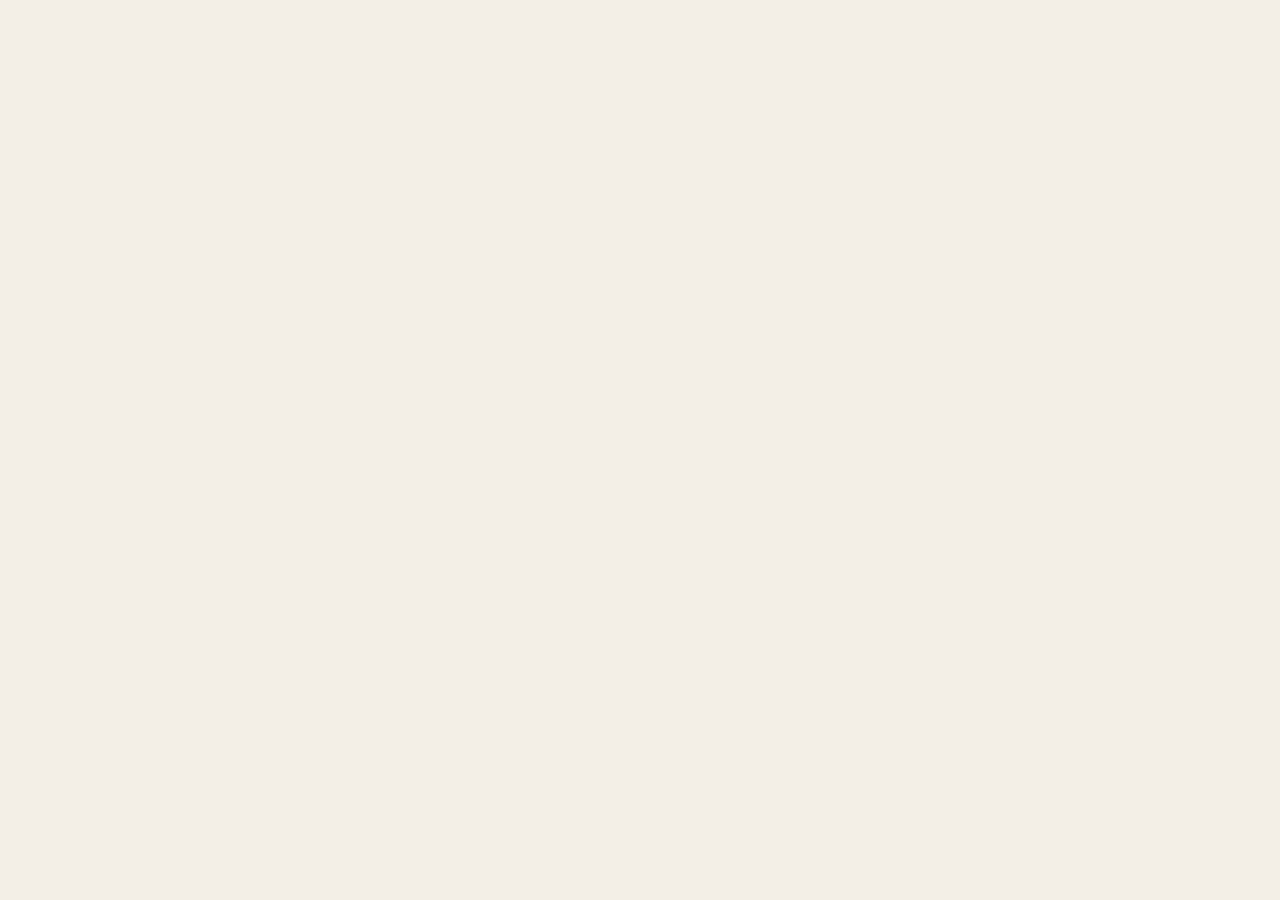
==== admin.html @ 0e182f42 "Add files via upload" ====
<!DOCTYPE html>
<html lang="en">
<head>
<meta charset="UTF-8">
<meta name="viewport" content="width=device-width, initial-scale=1">
<meta name="robots" content="noindex,nofollow">
<title>Site editor</title>
<link rel="preconnect" href="https://fonts.googleapis.com">
<link rel="preconnect" href="https://fonts.gstatic.com" crossorigin>
<link href="https://fonts.googleapis.com/css2?family=Bricolage+Grotesque:opsz,wght@12..96,500;12..96,600&family=Instrument+Sans:wght@400;500;600&family=JetBrains+Mono:wght@400;500&display=swap" rel="stylesheet">
<style>
  :root{--bg:#f3efe7;--ink:#181714;--muted:#6f6a61;--line:#ddd5c8;--accent:#b5472b;--card:#fbf9f4;--ok:#2f7d4f;--bad:#b3261e;--r:12px;
    --serif:'Bricolage Grotesque',system-ui,sans-serif;--sans:'Instrument Sans',system-ui,sans-serif;--mono:'JetBrains Mono',monospace}
  *{box-sizing:border-box;margin:0;padding:0}
  [hidden]{display:none!important}
  body{background:var(--bg);color:var(--ink);font:400 15px/1.55 var(--sans);-webkit-font-smoothing:antialiased}
  button{font:inherit;color:inherit;cursor:pointer}
  a{color:inherit}
  input,textarea,select{font:inherit;color:var(--ink);width:100%;padding:10px 12px;background:#fff;border:1px solid var(--line);border-radius:10px;transition:border-color .2s,box-shadow .2s}
  input:focus,textarea:focus,select:focus{outline:none;border-color:var(--accent);box-shadow:0 0 0 3px rgba(181,71,43,.15)}
  textarea{resize:vertical;line-height:1.5}
  .btn{display:inline-flex;align-items:center;gap:8px;border:1px solid var(--ink);background:none;border-radius:100px;padding:10px 20px;font-weight:500;font-size:.88rem;transition:.2s;text-decoration:none;white-space:nowrap}
  .btn:hover{background:var(--ink);color:var(--bg)}
  .btn.fill{background:var(--ink);color:var(--bg)}
  .btn.fill:hover{background:var(--accent);border-color:var(--accent)}
  .btn.sm{padding:7px 14px;font-size:.8rem}
  .btn[disabled]{opacity:.45;pointer-events:none}

  /* login */
  #login{min-height:100vh;display:grid;place-items:center;padding:24px}
  .lcard{background:var(--card);border:1px solid var(--line);border-radius:20px;padding:36px;width:min(420px,100%);box-shadow:0 30px 60px -30px rgba(24,23,20,.3)}
  .lcard h1{font:600 1.7rem var(--serif);letter-spacing:-.03em;margin-bottom:6px}
  .lcard p{color:var(--muted);margin-bottom:22px}
  .lcard label{display:block;font:500 .72rem var(--mono);letter-spacing:.12em;text-transform:uppercase;color:var(--muted);margin:14px 0 6px}
  .lcard .btn{width:100%;justify-content:center;margin-top:22px;padding:12px}
  .err{color:var(--bad);font-size:.88rem;margin-top:12px;min-height:1.2em}

  /* app shell */
  #app{display:grid;grid-template-columns:260px 1fr;grid-template-rows:auto 1fr;min-height:100vh}
  .top{grid-column:1/3;display:flex;align-items:center;gap:12px;flex-wrap:wrap;padding:12px 20px;background:var(--ink);color:var(--bg);position:sticky;top:0;z-index:20}
  .top .brand{font:600 1.05rem var(--serif);letter-spacing:-.02em;margin-right:auto}
  .top .brand small{font:400 .66rem var(--mono);letter-spacing:.14em;text-transform:uppercase;opacity:.6;margin-left:10px}
  .chip{font:500 .68rem var(--mono);letter-spacing:.1em;text-transform:uppercase;padding:6px 12px;border-radius:100px;background:rgba(255,255,255,.12)}
  .chip.dirty{background:var(--accent);color:#fff}
  .chip.ok{background:rgba(47,125,79,.4)}
  .top .btn{border-color:rgba(243,239,231,.5);color:var(--bg)}
  .top .btn:hover{background:var(--bg);color:var(--ink)}
  .top .btn.fill{background:var(--bg);color:var(--ink);border-color:var(--bg)}
  .top .btn.fill:hover{background:var(--accent);color:#fff;border-color:var(--accent)}
  nav.side{background:var(--card);border-right:1px solid var(--line);padding:16px 12px;overflow-y:auto;position:sticky;top:57px;height:calc(100vh - 57px)}
  nav.side .grp{font:500 .64rem var(--mono);letter-spacing:.16em;text-transform:uppercase;color:var(--muted);padding:14px 12px 6px}
  nav.side button.nb{display:flex;width:100%;justify-content:space-between;align-items:center;gap:8px;text-align:left;background:none;border:0;border-radius:10px;padding:9px 12px;font-weight:500;transition:.15s}
  nav.side button.nb:hover{background:#efe9dc}
  nav.side button.nb.on{background:var(--ink);color:var(--bg)}
  nav.side .off{font:400 .6rem var(--mono);letter-spacing:.1em;text-transform:uppercase;opacity:.6}
  nav.side .tools{margin-top:18px;padding-top:14px;border-top:1px solid var(--line);display:grid;gap:8px}
  main{min-width:0;padding:26px clamp(16px,3vw,40px) 80px;max-width:980px;width:100%}
  .banner{display:flex;gap:12px;align-items:center;flex-wrap:wrap;background:#fff3d6;border:1px solid #e8cf8a;color:#5c4a12;border-radius:var(--r);padding:12px 16px;margin-bottom:18px;font-size:.9rem}
  .banner.info{background:#e9f1fb;border-color:#b9d0ee;color:#1f3a5c}
  .banner button{margin-left:auto}
  .shead h2{font:600 1.9rem var(--serif);letter-spacing:-.035em}
  .shead p{color:var(--muted);margin:4px 0 18px;max-width:62ch}
  .toggle{display:flex;align-items:center;gap:12px;background:var(--card);border:1px solid var(--line);border-radius:var(--r);padding:12px 16px;margin-bottom:16px;font-weight:500}
  .toggle input{width:auto}
  .fields{display:grid;grid-template-columns:minmax(0,1fr) minmax(0,1fr);gap:14px 16px}
  .f{display:block}
  .f.wide,.f-area,.f-list,.f-img{grid-column:1/3}
  .f .l{display:block;font:500 .7rem var(--mono);letter-spacing:.1em;text-transform:uppercase;color:var(--muted);margin-bottom:6px}
  .f small.hint{display:block;color:var(--muted);font-size:.8rem;margin-top:5px}
  .f-bool label.chk{display:flex;align-items:center;gap:10px;font-weight:500;padding-top:22px}
  .f-bool input{width:auto}

  /* media control */
  .media{display:grid;grid-template-columns:150px minmax(0,1fr);gap:14px;align-items:start}
  .media .prev{aspect-ratio:4/3;border-radius:10px;overflow:hidden;background:#e7e0d2;display:grid;place-items:center;border:1px solid var(--line)}
  .media .prev img,.media .prev video{width:100%;height:100%;object-fit:cover}
  .media .ph{font:400 .7rem var(--mono);color:var(--muted);letter-spacing:.08em}
  .media .row{display:flex;gap:8px;flex-wrap:wrap;margin-top:8px;align-items:center}
  .media .st{font-size:.82rem;color:var(--muted)}
  .media .st.bad{color:var(--bad)}

  /* lists */
  .list .items{display:grid;grid-template-columns:minmax(0,1fr);gap:10px}
  .f-list,.f-img{min-width:0}
  details.item{background:var(--card);border:1px solid var(--line);border-radius:var(--r)}
  details.item[open]{border-color:#c9bfae;box-shadow:0 10px 24px -18px rgba(24,23,20,.4)}
  details.item>summary{display:flex;align-items:center;gap:12px;padding:11px 14px;cursor:pointer;list-style:none;font-weight:500}
  details.item>summary::-webkit-details-marker{display:none}
  details.item>summary::before{content:"▸";color:var(--muted);transition:transform .2s}
  details.item[open]>summary::before{transform:rotate(90deg)}
  .idx{font:500 .68rem var(--mono);color:var(--muted);min-width:20px}
  .st{flex:1;overflow:hidden;text-overflow:ellipsis;white-space:nowrap}
  .ia{display:flex;gap:4px}
  .ib{width:30px;height:30px;border-radius:8px;border:1px solid var(--line);background:#fff;font-size:.82rem;transition:.15s}
  .ib:hover{background:var(--ink);color:var(--bg);border-color:var(--ink)}
  .ibody{padding:4px 14px 16px;border-top:1px solid var(--line);margin-top:2px;padding-top:14px}
  .list>.btn{margin-top:10px}

  #toast{position:fixed;left:50%;bottom:24px;transform:translate(-50%,30px);background:var(--ink);color:var(--bg);padding:12px 22px;border-radius:100px;font-size:.88rem;opacity:0;pointer-events:none;transition:.35s;z-index:99;max-width:90vw;text-align:center}
  #toast.show{opacity:1;transform:translate(-50%,0)}
  #toast.bad{background:var(--bad)}

  @media(max-width:820px){
    #app{grid-template-columns:minmax(0,1fr)}
    .top{grid-column:1}
    nav.side{position:static;height:auto;display:flex;gap:6px;overflow-x:auto;padding:10px;border-right:0;border-bottom:1px solid var(--line)}
    nav.side .grp,nav.side .tools{display:none}
    nav.side button.nb{width:auto;white-space:nowrap}
    .fields{grid-template-columns:minmax(0,1fr)}
    .f.wide,.f-area,.f-list,.f-img{grid-column:1}
    .media{grid-template-columns:minmax(0,1fr)}
    .media .prev{max-width:240px}
  }
</style>
</head>
<body>

<div id="login" hidden>
  <form class="lcard" id="loginForm">
    <h1>Site editor</h1>
    <p>Log in to edit the website.</p>
    <label for="lem">Email</label><input id="lem" type="email" autocomplete="username" required>
    <label for="lpw">Password</label><input id="lpw" type="password" autocomplete="current-password" required>
    <div class="err" id="lerr" role="alert"></div>
    <button class="btn fill" type="submit">Log in</button>
  </form>
</div>

<div id="app" hidden>
  <div class="top">
    <span class="brand">Site editor<small id="who"></small></span>
    <span class="chip" id="status">All published</span>
    <a class="btn sm" href="index.html" target="_blank" rel="noopener">View site</a>
    <button class="btn sm" id="previewBtn" type="button">Preview draft</button>
    <button class="btn sm fill" id="publishBtn" type="button">Publish</button>
    <button class="btn sm" id="logoutBtn" type="button" hidden>Log out</button>
  </div>
  <nav class="side" id="side"></nav>
  <main id="main"></main>
</div>
<input type="file" id="importFile" accept="application/json" hidden>
<div id="toast" role="status"></div>

<script src="config.js"></script>
<script src="content.js"></script>
<script src="store.js"></script>
<script>
(function () {
  'use strict';
  var $ = function (s) { return document.querySelector(s); };

  /* ---------- tiny DOM helper ---------- */
  function h(tag, props) {
    var e = document.createElement(tag);
    for (var k in (props || {})) {
      var v = props[k];
      if (k === 'class') e.className = v;
      else if (k === 'on') { for (var ev in v) e.addEventListener(ev, v[ev]); }
      else if (k === 'value') e.value = v;
      else if (v === true) e.setAttribute(k, '');
      else if (v !== false && v != null) e.setAttribute(k, v);
    }
    [].slice.call(arguments, 2).forEach(function add(c) {
      if (c == null || c === false) return;
      if (Array.isArray(c)) return c.forEach(add);
      e.append(c.nodeType ? c : document.createTextNode(c));
    });
    return e;
  }

  var toastT;
  function toast(msg, bad) { var t = $('#toast'); t.textContent = msg; t.className = 'show' + (bad ? ' bad' : ''); clearTimeout(toastT); toastT = setTimeout(function () { t.className = ''; }, bad ? 5000 : 2400); }

  /* ---------- the schema: what can be edited ---------- */
  var T = function (k, l, o) { return Object.assign({ k: k, l: l, t: 'text' }, o); };
  var TW = function (k, l, o) { return T(k, l, Object.assign({ wide: true }, o)); };
  var A = function (k, l, rows, o) { return Object.assign({ k: k, l: l, t: 'area', rows: rows || 3 }, o); };
  var IMG = function (k, l, o) { return Object.assign({ k: k, l: l, t: 'img' }, o); };
  var N = function (k, l, o) { return Object.assign({ k: k, l: l, t: 'num' }, o); };
  var B = function (k, l, o) { return Object.assign({ k: k, l: l, t: 'bool' }, o); };
  var S = function (k, l, opts, o) { return Object.assign({ k: k, l: l, t: 'sel', opts: opts }, o); };
  var LIST = function (k, l, item, tk, fields, make, o) { return Object.assign({ k: k, l: l, t: 'list', item: item, tk: tk, fields: fields, make: make }, o); };
  var EMHINT = 'Put *stars* around words to make them italic and coloured.';
  var LINKS = [['#about', 'About'], ['#experience', 'Experience'], ['#portfolio', 'Portfolio'], ['#services', 'Services'], ['#courses', 'Courses'], ['#store', 'Store'], ['#blog', 'Blog'], ['#book', 'Booking form']];

  var SCHEMA = [
    { group: 'General' },
    { key: 'site', title: 'Site & contact', desc: 'Name, browser tab title, and the email address that receives every message, booking and enquiry.', fields: [
      TW('email', 'Email that receives all messages', { hint: 'Every contact, booking, course and store message from the website goes to this address.' }),
      T('name', 'Name'), T('initial', 'Logo letter'),
      TW('title', 'Browser tab title'), A('description', 'Short description (Google and link previews)', 3),
      T('mailName', 'First name used in messages', { hint: 'Used in "Hi Ryan," at the start of visitors\' messages.' }), T('location', 'Location'),
      TW('linkedin', 'LinkedIn link (leave empty to hide the button)'), TW('footer', 'Footer line')] },

    { group: 'Home page' },
    { key: 'hero', title: 'Home page top', desc: 'The big headline, and the camera frame. The frame can hold one photo, one video, or a mix that plays one after another.', fields: [
      TW('eyebrow', 'Small line above the headline'),
      TW('headline', 'Headline', { hint: EMHINT }), A('lead', 'Intro paragraph', 3),
      T('btn1', 'First button (goes to portfolio)'), T('btn2', 'Second button (opens a message)'),
      LIST('slides', 'Photos and videos in the camera frame', 'slide', 'src', [
        S('type', 'Type', [['image', 'Photo'], ['video', 'Video']]),
        IMG('src', 'File', { kind: function (o) { return o.type === 'video' ? 'video' : 'image'; } }),
        IMG('poster', 'Cover photo shown before the video loads (optional)', { showIf: function (o) { return o.type === 'video'; } }),
        TW('alt', 'Description for screen readers (optional)', { showIf: function (o) { return o.type !== 'video'; } })
      ], function () { return { type: 'image', src: '', poster: '', alt: '' }; }, { title: function (o) { return (o.type === 'video' ? 'Video: ' : 'Photo: ') + (o.src ? (o.src.indexOf('data:') === 0 ? 'uploaded photo' : o.src.split('/').pop().split('?')[0]) : '(empty)'); },
        hint: 'One item = it stays. Two or more = they play in order (photos for the time below, videos until they end, up to 30 seconds). Videos play without sound. Keep videos under 50 MB.' }),
      N('interval', 'Seconds each photo stays', { hint: 'Between 2 and 60.' }),
      T('cam', 'Label at top right of the frame'), T('lowerSmall', 'Name card: small line'),
      T('lowerName', 'Name card: name'), T('lowerSub', 'Name card: show'),
      IMG('avatar', 'Round photo on the name card'),
      LIST('stats', 'Facts row under the headline', 'fact', 'value', [T('value', 'Big text'), T('label', 'Small text')], function () { return { value: '', label: '' }; })] },
    { key: 'marquee', title: 'Scrolling words', desc: 'The strip of words that scrolls across the page under the top section.', fields: [A('items', 'Words (one per line)', 6)] },

    { group: 'Sections' },
    { key: 'about', toggle: 'about', title: 'About', desc: 'Your introduction, your portrait and the three focus cards.', fields: [
      TW('heading', 'Heading', { hint: EMHINT }), A('text', 'About text', 8, { hint: 'Leave a blank line between paragraphs. The first paragraph is shown larger.' }),
      IMG('portrait', 'Portrait photo'), TW('portraitCaption', 'Caption under the portrait'),
      LIST('focus', 'Focus cards', 'card', 'title', [T('title', 'Title'), S('link', 'Opens', LINKS), A('text', 'Text', 2, { wide: true })], function () { return { title: '', text: '', link: '#services' }; })] },
    { key: 'experience', toggle: 'experience', title: 'Experience', desc: 'Jobs and what was done in each.', fields: [
      TW('heading', 'Heading', { hint: EMHINT }), TW('intro', 'Short intro'),
      LIST('jobs', 'Jobs', 'job', 'title', [T('title', 'Job title'), T('org', 'Organisation'), T('dates', 'Dates'), T('place', 'Place'), T('badge', 'Small tag (optional)'), A('bullets', 'What was done (one per line)', 6)], function () { return { title: '', org: '', dates: '', place: '', badge: '', bullets: '' }; })] },
    { key: 'onair', toggle: 'onair', title: 'On-air highlights', desc: 'Shows and segments on the dark panel. Each one opens its own page with its own link.', fields: [
      TW('heading', 'Heading', { hint: EMHINT }), TW('intro', 'Short intro'),
      LIST('items', 'Segments', 'segment', 'title', [T('kicker', 'Small line above title'), T('title', 'Title'), A('teaser', 'Short text on the card', 3), A('detail', 'Longer text when opened', 4)], function () { return { kicker: '', title: '', teaser: '', detail: '' }; })] },
    { key: 'education', toggle: 'education', title: 'Education & skills', desc: 'Schools and skill tags.', fields: [
      TW('heading', 'Heading', { hint: EMHINT }), TW('intro', 'Short intro (optional)'),
      LIST('schools', 'Education', 'school', 'title', [T('years', 'Years'), T('title', 'Qualification or school'), TW('place', 'Where (optional)')], function () { return { years: '', title: '', place: '' }; }),
      LIST('skills', 'Skill groups', 'group', 'group', [TW('group', 'Group name'), A('tags', 'Skills (separate with commas)', 3)], function () { return { group: '', tags: '' }; })] },
    { key: 'portfolio', toggle: 'portfolio', title: 'Portfolio', desc: 'Projects shown as photo tiles. Each opens its own page with its own link. Buttons above the tiles are made from the Group names.', fields: [
      TW('heading', 'Heading', { hint: EMHINT }), TW('intro', 'Short intro'),
      LIST('items', 'Projects', 'project', 'title', [T('title', 'Title'), T('category', 'Group (e.g. Live TV, Music)'), T('kicker', 'Small line on the tile'), IMG('image', 'Photo'), TW('alt', 'Photo description (optional)'), A('desc', 'Description when opened', 4)], function () { return { title: '', category: '', kicker: '', desc: '', image: '', alt: '' }; })] },
    { key: 'services', toggle: 'services', title: 'Services', desc: 'What you offer. Clicking one fills in the booking form.', fields: [
      TW('heading', 'Heading', { hint: EMHINT }), TW('intro', 'Short intro'),
      LIST('items', 'Services', 'service', 'title', [TW('title', 'Name'), A('text', 'Description', 2)], function () { return { title: '', text: '' }; })] },
    { key: 'courses', toggle: 'courses', title: 'Courses', desc: 'Courses people can enrol in. The enrol button writes a message to you.', fields: [
      TW('heading', 'Heading', { hint: EMHINT }), TW('intro', 'Short intro'),
      LIST('items', 'Courses', 'course', 'title', [T('title', 'Title'), T('level', 'Level label (e.g. Beginner)'), A('text', 'Description', 2), A('bullets', 'What it covers (one per line)', 3), T('button', 'Button text'), B('featured', 'Highlight this card (dark)')], function () { return { title: '', level: '', text: '', bullets: '', button: 'Enrol', featured: false }; })] },
    { key: 'members', toggle: 'members', title: 'Membership', desc: 'Membership tiers.', fields: [
      TW('heading', 'Heading', { hint: EMHINT }), TW('intro', 'Short intro'),
      LIST('items', 'Tiers', 'tier', 'title', [T('title', 'Name'), T('tier', 'Label (e.g. Free)'), A('text', 'Description', 2), A('bullets', 'What is included (one per line)', 3), T('button', 'Button text'), B('featured', 'Highlight this card (dark)')], function () { return { title: '', tier: '', text: '', bullets: '', button: 'Join', featured: false }; })] },
    { key: 'store', toggle: 'store', title: 'Store', desc: 'Things people can ask to buy. They add them to a cart and send you a request.', fields: [
      TW('heading', 'Heading', { hint: EMHINT }), TW('intro', 'Short intro'),
      LIST('items', 'Products', 'product', 'title', [T('title', 'Name'), T('kind', 'Type (e.g. Digital, Guide)'), A('text', 'Description', 2), T('price', 'Price text (e.g. KES 1,500 or Price on request)')], function () { return { title: '', kind: 'Digital', text: '', price: 'Price on request' }; })] },
    { key: 'blog', toggle: 'blog', title: 'Stories', desc: 'Your articles. "Read more" opens the full story, and each story has its own link to share.', fields: [
      TW('heading', 'Heading', { hint: EMHINT }), TW('intro', 'Short intro'),
      LIST('items', 'Stories', 'story', 'title', [
        TW('title', 'Title'), T('category', 'Category'), T('author', 'Author'), T('date', 'Date (optional, e.g. 12 Nov 2026)'),
        A('summary', 'Short summary on the card', 2), A('lede', 'Opening paragraph in the full story', 3),
        LIST('sections', 'Story body', 'section', 'heading', [
          S('kind', 'Block type', [['text', 'Text'], ['quote', 'Highlighted quote']]),
          TW('heading', 'Heading (optional)', { showIf: function (o) { return o.kind !== 'quote'; } }),
          A('body', 'Paragraphs', 6, { showIf: function (o) { return o.kind !== 'quote'; }, hint: 'Leave a blank line between paragraphs.' }),
          A('bullets', 'Bullet points (one per line, optional)', 3, { showIf: function (o) { return o.kind !== 'quote'; } }),
          A('quote', 'Quote', 2, { showIf: function (o) { return o.kind === 'quote'; } })
        ], function () { return { kind: 'text', heading: '', body: '', bullets: '' }; }, { title: function (o) { return o.kind === 'quote' ? 'Quote: ' + (o.quote || '') : (o.heading || (o.body || '').slice(0, 40) || ''); } })
      ], function () { return { category: '', title: '', summary: '', author: 'Ngureh Ryan', date: '', lede: '', sections: [{ kind: 'text', heading: '', body: '', bullets: '' }] }; })] },
    { key: 'booking', toggle: 'booking', title: 'Booking form', desc: 'The form visitors use to request a session.', fields: [
      TW('heading', 'Heading', { hint: EMHINT }), TW('intro', 'Short intro'), A('slots', 'Time choices (one per line)', 6, { hint: 'The services in the dropdown come from the Services section.' })] },
    { key: 'contact', title: 'Contact', desc: 'The final section. Each quick topic button opens a message that is already written.', fields: [
      TW('heading', 'Heading', { hint: EMHINT }), TW('text', 'Text under the heading'), T('button', 'Main button text'),
      LIST('chips', 'Quick topic buttons', 'topic', 'label', [T('label', 'Button text'), T('subject', 'Email subject'), A('body', 'Message', 6, { wide: true })], function () { return { label: '', subject: '', body: 'Hi Ryan,\n\n\n\nThanks,' }; })] }
  ];
  var SECS = SCHEMA.filter(function (s) { return s.key; });

  /* ---------- state ---------- */
  var content, publishedStr = '', current = SECS[1].key;
  var openSet = typeof WeakSet !== 'undefined' ? new WeakSet() : null;

  function changed() {
    clearTimeout(changed.t);
    changed.t = setTimeout(function () { Store.saveDraft(content); }, 300);
    updateStatus();
  }
  function isDirty() { return JSON.stringify(content) !== publishedStr; }
  function updateStatus() {
    var d = isDirty(), c = $('#status');
    c.textContent = d ? 'Unpublished changes' : 'All published';
    c.className = 'chip ' + (d ? 'dirty' : 'ok');
    drawNav();
  }

  /* ---------- controls ---------- */
  function mediaControl(f, obj, change) {
    var kind = function () { return typeof f.kind === 'function' ? f.kind(obj) : (f.kind || 'image'); };
    var prev = h('div', { class: 'prev' }), status = h('span', { class: 'st' });
    var inp = h('input', { type: 'text', placeholder: 'Paste a link, or upload a file' });
    var file = h('input', { type: 'file', hidden: true });
    function paint() {
      var v = obj[f.k] || ''; prev.innerHTML = '';
      inp.value = v.indexOf('data:') === 0 ? '' : v;
      inp.placeholder = v.indexOf('data:') === 0 ? 'Uploaded photo (stored in the site)' : 'Paste a link, or upload a file';
      if (!v) return prev.append(h('span', { class: 'ph' }, 'NO FILE'));
      var isVid = kind() === 'video' || /\.(mp4|webm|mov|m4v)(\?|$)/i.test(v);
      if (isVid) { var vd = h('video', { src: v, muted: true, playsinline: true, preload: 'metadata' }); vd.muted = true; prev.append(vd); }
      else prev.append(h('img', { src: v, alt: '' }));
    }
    inp.addEventListener('input', function () { obj[f.k] = inp.value.trim(); var v = obj[f.k]; prev.innerHTML = ''; if (v) prev.append(kind() === 'video' ? h('video', { src: v, preload: 'metadata', muted: true }) : h('img', { src: v, alt: '' })); else prev.append(h('span', { class: 'ph' }, 'NO FILE')); change(); });
    var up = h('button', { type: 'button', class: 'btn sm', on: { click: function () { file.accept = kind() === 'video' ? 'video/*' : 'image/*'; file.value = ''; file.click(); } } }, 'Upload ' + (f.kind === 'video' ? 'video' : 'file'));
    var clr = h('button', { type: 'button', class: 'btn sm', on: { click: function () { obj[f.k] = ''; paint(); status.textContent = ''; change(); } } }, 'Remove');
    file.addEventListener('change', async function () {
      var fl = file.files[0]; if (!fl) return;
      var wantVideo = kind() === 'video';
      if (wantVideo && fl.type.indexOf('video/') !== 0) { status.className = 'st bad'; status.textContent = 'Please choose a video file.'; return; }
      if (!wantVideo && fl.type.indexOf('image/') !== 0) { status.className = 'st bad'; status.textContent = 'Please choose a photo.'; return; }
      if (fl.size > 50 * 1024 * 1024) { status.className = 'st bad'; status.textContent = 'That file is over 50 MB. Compress it first.'; return; }
      status.className = 'st'; status.textContent = 'Uploading…'; up.disabled = true;
      try {
        var url = await Store.upload(fl, function (p) { status.textContent = 'Uploading ' + Math.round(p * 100) + '%'; });
        obj[f.k] = url; paint(); status.textContent = 'Uploaded ✓'; change();
      } catch (e) { status.className = 'st bad'; status.textContent = e.message; }
      up.disabled = false;
    });
    paint();
    return h('div', { class: 'media' }, prev, h('div', {}, inp, h('div', { class: 'row' }, up, clr, status), file));
  }

  function listControl(f, obj, change) {
    var arr = obj[f.k] || (obj[f.k] = []);
    var itemsBox = h('div', { class: 'items' });
    var titleOf = function (o) { var t = f.title ? f.title(o) : o[f.tk]; return (t && String(t).trim()) || ('New ' + f.item); };
    function move(i, d) { var j = i + d; if (j < 0 || j >= arr.length) return; var t = arr[i]; arr[i] = arr[j]; arr[j] = t; build(); change(); }
    function dup(i) { var c = JSON.parse(JSON.stringify(arr[i])); delete c.id; if (c.title) c.title += ' (copy)'; arr.splice(i + 1, 0, c); if (openSet) openSet.add(c); build(); change(); }
    function del(i) { if (!confirm('Delete "' + titleOf(arr[i]) + '"?')) return; arr.splice(i, 1); build(); change(); }
    function itemEl(o, i) {
      var st = h('span', { class: 'st' }, titleOf(o));
      var ib = function (txt, tip, fn) { return h('button', { type: 'button', class: 'ib', title: tip, on: { click: function (e) { e.preventDefault(); e.stopPropagation(); fn(); } } }, txt); };
      var d = h('details', { class: 'item' },
        h('summary', {}, h('span', { class: 'idx' }, String(i + 1)), st, h('span', { class: 'ia' }, ib('↑', 'Move up', function () { move(i, -1); }), ib('↓', 'Move down', function () { move(i, 1); }), ib('⧉', 'Duplicate', function () { dup(i); }), ib('✕', 'Delete', function () { del(i); }))),
        h('div', { class: 'ibody' }, renderFields(f.fields, o, function () { st.textContent = titleOf(o); change(); })));
      if (openSet && openSet.has(o)) d.open = true;
      d.addEventListener('toggle', function () { if (openSet) { if (d.open) openSet.add(o); else openSet.delete(o); } });
      return d;
    }
    function build() { itemsBox.innerHTML = ''; arr.forEach(function (o, i) { itemsBox.append(itemEl(o, i)); }); }
    build();
    var add = h('button', { type: 'button', class: 'btn sm', on: { click: function () {
      var o = f.make(); arr.push(o); if (openSet) openSet.add(o); build(); change();
      var last = itemsBox.lastElementChild; if (last) last.scrollIntoView({ behavior: 'smooth', block: 'center' });
    } } }, '+ Add ' + f.item);
    return h('div', { class: 'list' }, itemsBox, add);
  }

  function control(f, obj, change) {
    var w, lab = function (inner) { return h('label', { class: 'f f-' + f.t + (f.wide ? ' wide' : '') }, h('span', { class: 'l' }, f.l), inner, f.hint && f.t !== 'list' ? h('small', { class: 'hint' }, f.hint) : null); };
    if (f.t === 'text') { var i = h('input', { type: 'text', value: obj[f.k] == null ? '' : obj[f.k] }); i.addEventListener('input', function () { obj[f.k] = i.value; change(); }); return lab(i); }
    if (f.t === 'area') { var a = h('textarea', { rows: f.rows || 3 }); a.value = obj[f.k] == null ? '' : obj[f.k]; a.addEventListener('input', function () { obj[f.k] = a.value; change(); }); return lab(a); }
    if (f.t === 'num') { var n = h('input', { type: 'number', min: 2, max: 60, value: obj[f.k] == null ? '' : obj[f.k] }); n.addEventListener('input', function () { obj[f.k] = n.value === '' ? '' : +n.value; change(); }); return lab(n); }
    if (f.t === 'sel') {
      var s = h('select', {}, f.opts.map(function (o) { var v = Array.isArray(o) ? o[0] : o, t = Array.isArray(o) ? o[1] : o; return h('option', { value: v }, t); }));
      s.value = obj[f.k] == null ? f.opts[0][0] : obj[f.k]; if (s.value !== (obj[f.k] == null ? f.opts[0][0] : obj[f.k])) { s.append(h('option', { value: obj[f.k] }, obj[f.k])); s.value = obj[f.k]; }
      s.addEventListener('change', function () { obj[f.k] = s.value; change(); }); return lab(s);
    }
    if (f.t === 'bool') { var c = h('input', { type: 'checkbox' }); c.checked = !!obj[f.k]; c.addEventListener('change', function () { obj[f.k] = c.checked; change(); }); return h('div', { class: 'f f-bool' }, h('label', { class: 'chk' }, c, f.l)); }
    if (f.t === 'img') return h('div', { class: 'f f-img' }, h('span', { class: 'l' }, f.l), mediaControl(f, obj, change), f.hint ? h('small', { class: 'hint' }, f.hint) : null);
    if (f.t === 'list') return h('div', { class: 'f f-list' }, h('span', { class: 'l' }, f.l), f.hint ? h('small', { class: 'hint', style: 'margin:0 0 10px' }, f.hint) : null, listControl(f, obj, change));
    return h('div');
  }
  function renderFields(fields, obj, onchg) {
    var box = h('div', { class: 'fields' }), entries = [];
    var upd = function () { entries.forEach(function (e) { e.w.hidden = e.f.showIf ? !e.f.showIf(obj) : false; }); };
    var change = function () { upd(); onchg(); };
    fields.forEach(function (f) { var w = control(f, obj, change); entries.push({ w: w, f: f }); box.append(w); });
    upd(); return box;
  }

  /* ---------- screens ---------- */
  function drawNav() {
    var side = $('#side'); side.innerHTML = '';
    SCHEMA.forEach(function (s) {
      if (s.group) return side.append(h('div', { class: 'grp' }, s.group));
      var off = s.toggle && content.sections && content.sections[s.toggle] === false;
      side.append(h('button', { type: 'button', class: 'nb' + (s.key === current ? ' on' : ''), on: { click: function () { current = s.key; drawNav(); drawMain(); window.scrollTo(0, 0); } } }, h('span', {}, s.title), off ? h('span', { class: 'off' }, 'hidden') : null));
    });
    side.append(h('div', { class: 'tools' },
      h('button', { type: 'button', class: 'btn sm', on: { click: exportBackup } }, 'Download backup'),
      h('button', { type: 'button', class: 'btn sm', on: { click: function () { $('#importFile').click(); } } }, 'Restore from backup'),
      h('button', { type: 'button', class: 'btn sm', on: { click: resetAll } }, 'Reset to original')));
  }
  function drawMain() {
    var sec = SECS.filter(function (s) { return s.key === current; })[0], m = $('#main'); m.innerHTML = '';
    if (!Store.remote) m.append(h('div', { class: 'banner info' }, 'Demo mode: your edits are saved only in this browser and are not live yet. Connect Supabase in config.js to publish for everyone (see README).'));
    if (draftNote) m.append(h('div', { class: 'banner' }, 'You are continuing unpublished changes saved earlier in this browser.', h('button', { type: 'button', class: 'btn sm', on: { click: discardDraft } }, 'Discard them')));
    m.append(h('div', { class: 'shead' }, h('h2', {}, sec.title), h('p', {}, sec.desc)));
    if (sec.toggle) {
      var chk = h('input', { type: 'checkbox' }); chk.checked = content.sections[sec.toggle] !== false;
      chk.addEventListener('change', function () { content.sections[sec.toggle] = chk.checked; changed(); });
      m.append(h('label', { class: 'toggle' }, chk, 'Show this section on the website'));
    }
    if (!content[sec.key]) content[sec.key] = {};
    m.append(renderFields(sec.fields, content[sec.key], changed));
  }

  /* ---------- actions ---------- */
  function normalize(c) {
    [['portfolio'], ['onair'], ['courses'], ['members'], ['store'], ['blog']].forEach(function (p) {
      var seen = {}; ((c[p[0]] && c[p[0]].items) || []).forEach(function (o, i) {
        var id = o.id || Store.slug(o.title) || ('item-' + (i + 1)), base = id, n = 2;
        while (seen[id]) id = base + '-' + (n++);
        seen[id] = 1; o.id = id;
      });
    });
    c.hero.slides = (c.hero.slides || []).filter(function (s) { return s && s.src; });
    var iv = +c.hero.interval; c.hero.interval = isFinite(iv) ? Math.min(60, Math.max(2, iv)) : 6;
    return c;
  }
  async function publish() {
    if (!/^\S+@\S+\.\S+$/.test(content.site.email || '')) { current = 'site'; drawNav(); drawMain(); return toast('Please enter a valid email address first.', true); }
    var b = $('#publishBtn'); b.disabled = true; b.textContent = 'Publishing…';
    try {
      normalize(content); await Store.save(content);
      publishedStr = JSON.stringify(content); Store.clearDraft(); draftNote = false;
      toast(Store.remote ? 'Published. The live site is updated.' : 'Saved in this browser (demo mode).'); drawMain();
    } catch (e) { toast(e.message, true); }
    b.disabled = false; b.textContent = 'Publish'; updateStatus();
  }
  function preview() { Store.saveDraft(normalize(JSON.parse(JSON.stringify(content)))); window.open('index.html?preview=1', '_blank'); }
  var draftNote = false;
  function discardDraft() {
    if (!confirm('Throw away the unpublished changes and go back to the live version?')) return;
    Store.clearDraft(); content = JSON.parse(publishedStr); draftNote = false; drawNav(); drawMain(); updateStatus();
  }
  function exportBackup() {
    var blob = new Blob([JSON.stringify(content, null, 1)], { type: 'application/json' });
    var a = h('a', { href: URL.createObjectURL(blob), download: 'site-backup-' + new Date().toISOString().slice(0, 10) + '.json' }); document.body.append(a); a.click(); a.remove();
  }
  function resetAll() {
    if (!confirm('Replace everything in the editor with the original starting content? You can still undo by not publishing and discarding.')) return;
    content = Store.merge(Store.clone(window.DEFAULT_CONTENT), {}); drawNav(); drawMain(); changed();
  }
  $('#importFile').addEventListener('change', function (e) {
    var f = e.target.files[0]; if (!f) return;
    var r = new FileReader();
    r.onload = function () {
      try { var j = JSON.parse(r.result); if (!j.site || !j.hero) throw 0; content = Store.merge(Store.clone(window.DEFAULT_CONTENT), j); drawNav(); drawMain(); changed(); toast('Backup loaded. Click Publish to make it live.'); }
      catch (x) { toast('That file is not a valid backup.', true); }
    };
    r.readAsText(f); e.target.value = '';
  });

  /* ---------- start ---------- */
  async function startEditor() {
    $('#login').hidden = true; $('#app').hidden = false;
    var s = Store.getSession(); $('#who').textContent = Store.remote && s ? s.email : '';
    $('#logoutBtn').hidden = !Store.remote;
    var pub = await Store.loadPublished(); publishedStr = JSON.stringify(pub); content = Store.clone(pub);
    var dr = Store.getDraft();
    if (dr) { var merged = Store.merge(Store.clone(window.DEFAULT_CONTENT), dr); if (JSON.stringify(merged) !== publishedStr) { content = merged; draftNote = true; } else Store.clearDraft(); }
    drawNav(); drawMain(); updateStatus();
  }
  $('#publishBtn').addEventListener('click', publish);
  $('#previewBtn').addEventListener('click', preview);
  $('#logoutBtn').addEventListener('click', function () { Store.logout(); location.reload(); });
  addEventListener('keydown', function (e) { if ((e.ctrlKey || e.metaKey) && e.key.toLowerCase() === 's') { e.preventDefault(); if ($('#app').hidden === false) publish(); } });
  addEventListener('beforeunload', function (e) { if (content && isDirty() && !draftSafe()) { e.preventDefault(); e.returnValue = ''; } });
  function draftSafe() { return false; }

  $('#loginForm').addEventListener('submit', async function (e) {
    e.preventDefault(); var err = $('#lerr'); err.textContent = '';
    var btn = e.target.querySelector('button'); btn.disabled = true;
    try { await Store.login($('#lem').value.trim(), $('#lpw').value); await startEditor(); }
    catch (x) { err.textContent = x.message; }
    btn.disabled = false;
  });
  (async function () {
    if (await Store.isLoggedIn()) startEditor(); else $('#login').hidden = false;
  })();
})();
</script>
</body>
</html>
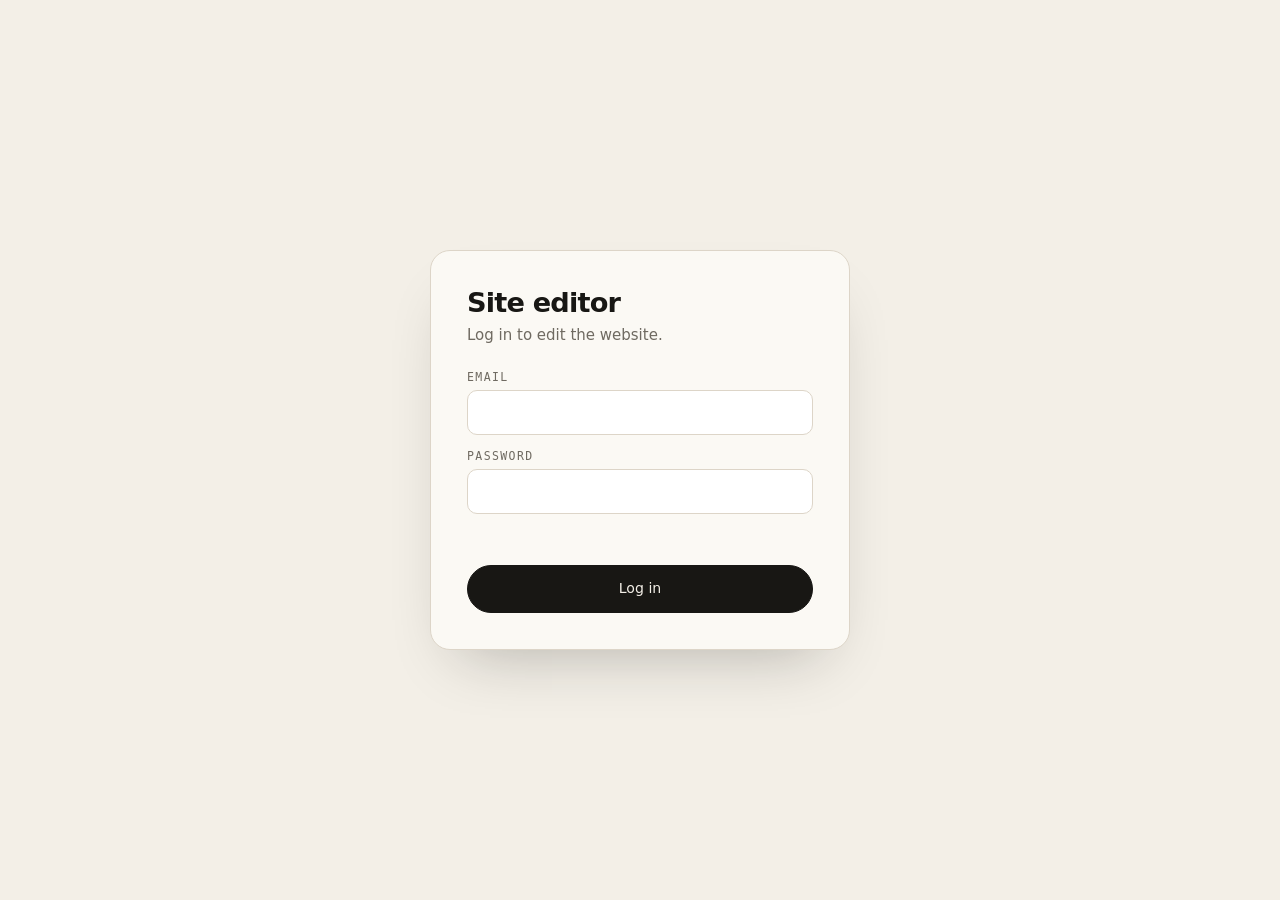
==== commit 1d5f2878: "Add files via upload" ====
--- a/admin.html
+++ b/admin.html
@@ -214,7 +214,8 @@
     { group: 'Sections' },
     { key: 'about', toggle: 'about', title: 'About', desc: 'Your introduction, your portrait and the three focus cards.', fields: [
       TW('heading', 'Heading', { hint: EMHINT }), A('text', 'About text', 8, { hint: 'Leave a blank line between paragraphs. The first paragraph is shown larger.' }),
-      IMG('portrait', 'Portrait photo'), TW('portraitCaption', 'Caption under the portrait'),
+      S('portraitType', 'Portrait is a', [['image', 'Photo'], ['video', 'Video (plays silently, on a loop)']]),
+      IMG('portrait', 'Portrait file', { kind: function (o) { return o.portraitType === 'video' ? 'video' : 'image'; } }), TW('portraitCaption', 'Caption under the portrait'),
       LIST('focus', 'Focus cards', 'card', 'title', [T('title', 'Title'), S('link', 'Opens', LINKS), A('text', 'Text', 2, { wide: true })], function () { return { title: '', text: '', link: '#services' }; })] },
     { key: 'experience', toggle: 'experience', title: 'Experience', desc: 'Jobs and what was done in each.', fields: [
       TW('heading', 'Heading', { hint: EMHINT }), TW('intro', 'Short intro'),
@@ -228,7 +229,11 @@
       LIST('skills', 'Skill groups', 'group', 'group', [TW('group', 'Group name'), A('tags', 'Skills (separate with commas)', 3)], function () { return { group: '', tags: '' }; })] },
     { key: 'portfolio', toggle: 'portfolio', title: 'Portfolio', desc: 'Projects shown as photo tiles. Each opens its own page with its own link. Buttons above the tiles are made from the Group names.', fields: [
       TW('heading', 'Heading', { hint: EMHINT }), TW('intro', 'Short intro'),
-      LIST('items', 'Projects', 'project', 'title', [T('title', 'Title'), T('category', 'Group (e.g. Live TV, Music)'), T('kicker', 'Small line on the tile'), IMG('image', 'Photo'), TW('alt', 'Photo description (optional)'), A('desc', 'Description when opened', 4)], function () { return { title: '', category: '', kicker: '', desc: '', image: '', alt: '' }; })] },
+      LIST('items', 'Projects', 'project', 'title', [T('title', 'Title'), T('category', 'Group (e.g. Live TV, Music)'), T('kicker', 'Small line on the tile'),
+        S('type', 'This project is a', [['image', 'Photo'], ['video', 'Video']]),
+        IMG('image', 'Photo or video file', { kind: function (o) { return o.type === 'video' ? 'video' : 'image'; }, hint: 'For a video: upload an MP4 (up to 50 MB) or paste a YouTube link. Long videos are best on YouTube.' }),
+        IMG('poster', 'Cover photo for the video (optional)', { showIf: function (o) { return o.type === 'video'; } }),
+        TW('alt', 'Photo description (optional)', { showIf: function (o) { return o.type !== 'video'; } }), A('desc', 'Description when opened', 4)], function () { return { title: '', category: '', kicker: '', desc: '', image: '', alt: '' }; })] },
     { key: 'services', toggle: 'services', title: 'Services', desc: 'What you offer. Clicking one fills in the booking form.', fields: [
       TW('heading', 'Heading', { hint: EMHINT }), TW('intro', 'Short intro'),
       LIST('items', 'Services', 'service', 'title', [TW('title', 'Name'), A('text', 'Description', 2)], function () { return { title: '', text: '' }; })] },
@@ -280,6 +285,7 @@
   }
 
   /* ---------- controls ---------- */
+  function ytThumb(u) { var m = String(u || '').match(/(?:youtube\.com\/(?:watch\?(?:.*&)?v=|embed\/|shorts\/)|youtu\.be\/)([A-Za-z0-9_-]{11})/); return m ? 'https://img.youtube.com/vi/' + m[1] + '/hqdefault.jpg' : ''; }
   function mediaControl(f, obj, change) {
     var kind = function () { return typeof f.kind === 'function' ? f.kind(obj) : (f.kind || 'image'); };
     var prev = h('div', { class: 'prev' }), status = h('span', { class: 'st' });
@@ -290,11 +296,12 @@
       inp.value = v.indexOf('data:') === 0 ? '' : v;
       inp.placeholder = v.indexOf('data:') === 0 ? 'Uploaded photo (stored in the site)' : 'Paste a link, or upload a file';
       if (!v) return prev.append(h('span', { class: 'ph' }, 'NO FILE'));
-      var isVid = kind() === 'video' || /\.(mp4|webm|mov|m4v)(\?|$)/i.test(v);
-      if (isVid) { var vd = h('video', { src: v, muted: true, playsinline: true, preload: 'metadata' }); vd.muted = true; prev.append(vd); }
+      var yt = ytThumb(v), isVid = !yt && (kind() === 'video' || /\.(mp4|webm|mov|m4v)(\?|$)/i.test(v));
+      if (yt) prev.append(h('img', { src: yt, alt: '' }));
+      else if (isVid) { var vd = h('video', { src: v, muted: true, playsinline: true, preload: 'metadata' }); vd.muted = true; prev.append(vd); }
       else prev.append(h('img', { src: v, alt: '' }));
     }
-    inp.addEventListener('input', function () { obj[f.k] = inp.value.trim(); var v = obj[f.k]; prev.innerHTML = ''; if (v) prev.append(kind() === 'video' ? h('video', { src: v, preload: 'metadata', muted: true }) : h('img', { src: v, alt: '' })); else prev.append(h('span', { class: 'ph' }, 'NO FILE')); change(); });
+    inp.addEventListener('input', function () { obj[f.k] = inp.value.trim(); var v = obj[f.k]; prev.innerHTML = ''; if (v && ytThumb(v)) prev.append(h('img', { src: ytThumb(v), alt: '' })); else if (v) prev.append(kind() === 'video' ? h('video', { src: v, preload: 'metadata', muted: true }) : h('img', { src: v, alt: '' })); else prev.append(h('span', { class: 'ph' }, 'NO FILE')); change(); });
     var up = h('button', { type: 'button', class: 'btn sm', on: { click: function () { file.accept = kind() === 'video' ? 'video/*' : 'image/*'; file.value = ''; file.click(); } } }, 'Upload ' + (f.kind === 'video' ? 'video' : 'file'));
     var clr = h('button', { type: 'button', class: 'btn sm', on: { click: function () { obj[f.k] = ''; paint(); status.textContent = ''; change(); } } }, 'Remove');
     file.addEventListener('change', async function () {
